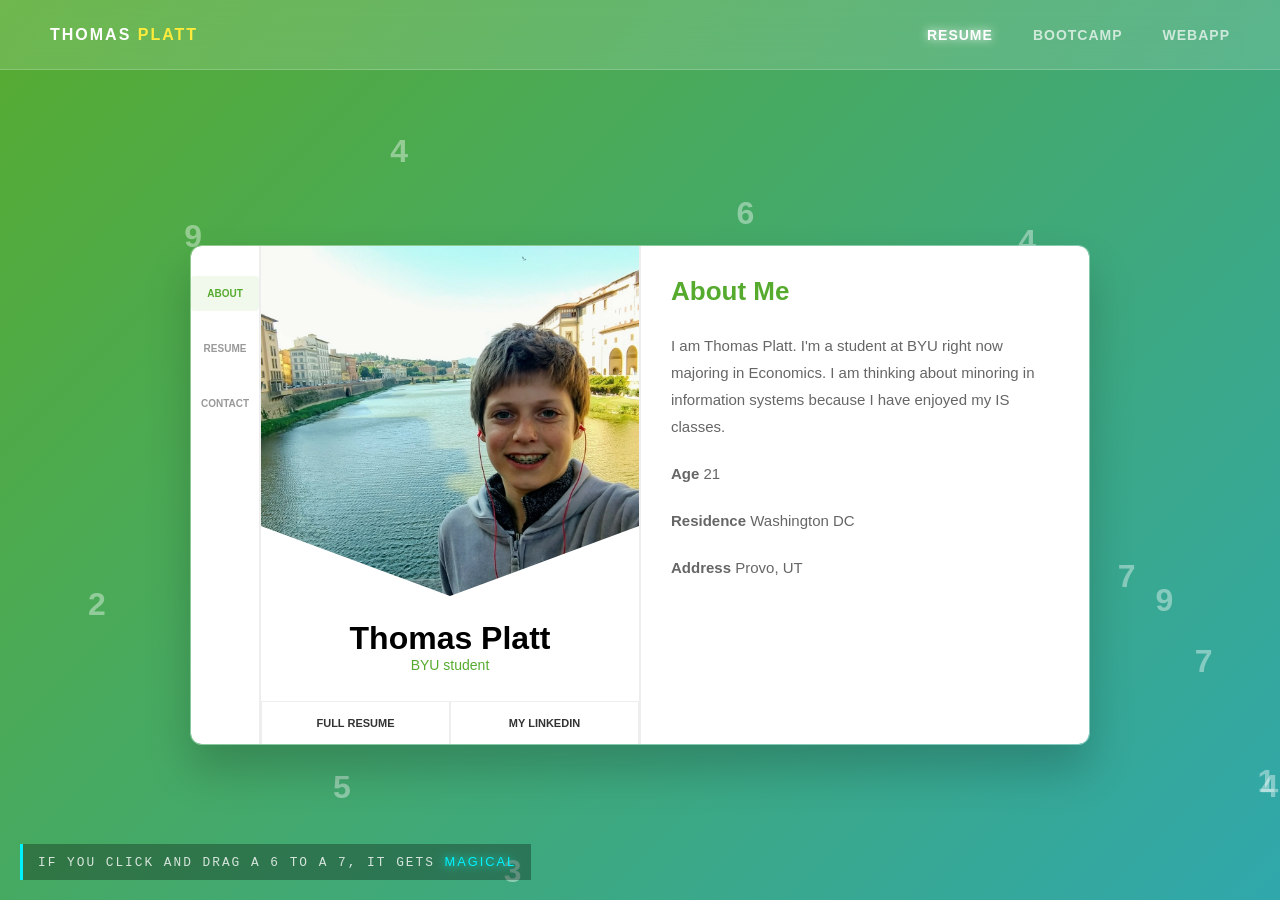
==== Resume/index.html @ a72a41d5 "Add files via upload yeah I committed!" ====
<!DOCTYPE html>
<html lang="en">
<head>
    <meta charset="UTF-8">
    <title>About Me</title>
    <link rel="stylesheet" href="style.css">
</head>
<body>
    <header class="global-header">
    <div class="logo" style="color: white; font-weight: bold;">THOMAS <span> PLATT</span></div>
    <nav class="global-nav">
        <a href="index.html" class="active-page">RESUME</a>
        <a href="/Bootstrap/index.html">BOOTCAMP</a>
        <a href="/Webapp/webapp.html">WEBAPP</a>
    </nav>
    </header>

    <div id="game-container"></div>
    <div class="background-wrapper">
        <nav class="sidebar">
            <div class="nav-item active"><a href="index.html">ABOUT</a></div>
            <div class="nav-item"><a href="resume.html">RESUME</a></div>
            <div class="nav-item"><a href="contact.html">CONTACT</a></div>
        </nav>

        <main class="profile-card">
            <div class="profile-left">
                <div class="image-container">
                    <img src="img/picofself.jpg" alt="Profile">
                </div>
                <div class="profile-info">
                    <h1>Thomas Platt</h1>
                    <p class="role">BYU student</p>
                </div>
                <div class="profile-actions">
                    <a href="img/resume.pdf.pdf" download>FULL RESUME</a>
                    <a href="https://www.linkedin.com/in/thomas-platt-91a227396/" target="_blank" rel="noopener noreferrer">MY LINKEDIN</a>
                </div>
            </div>

            <div class="profile-right">
                <h2><span>About Me</span></h2>
                <p>I am Thomas Platt. I'm a student at BYU right now majoring in Economics. I am thinking about minoring in information systems because I have enjoyed my IS classes.</p>
                <div class="stats">
                    <p><strong>Age</strong> <span>21</span></p>
                    <p><strong>Residence</strong> <span>Washington DC</span></p>
                    <p><strong>Address</strong> <span>Provo, UT</span></p>
                </div>
            </div>
        </main>
    </div>
    <div class="game-footer-info">
        If you click and drag a 6 to a  7, it gets <span>magical</span>
    </div>

    <script src="script.js"></script>
</body>
</html>
---- Resume/style.css ----
* { margin: 0; padding: 0; box-sizing: border-box; font-family: sans-serif; }

/* --- GLOBAL HEADER STYLES --- */
body {
    background: linear-gradient(-45deg, #ee7752, #e73c7e, #23a6d5, #56ab2f);
    background-size: 400% 400%;
    animation: gradientFlow 15s ease infinite;
    
    display: flex;
    flex-direction: column; 
    align-items: center;
    /* THIS IS THE KEY */
    justify-content: center; 
    
    /* Make sure the body takes up the full height of the screen */
    height: 100vh; 
    margin: 0;
    overflow: hidden;
}

.global-header {
    position: fixed;
    top: 0;
    left: 0;
    width: 100%;
    height: 70px;
    background: rgba(255, 255, 255, 0.15);
    backdrop-filter: blur(15px);
    display: flex;
    justify-content: space-between;
    align-items: center;
    padding: 0 50px;
    z-index: 3000;
    border-bottom: 1px solid rgba(255, 255, 255, 0.2);
}

.logo {
    color: white;
    font-weight: bold;
    letter-spacing: 2px;
}

.logo span { color: #ffeb3b; }

.global-nav {
    display: flex;
    gap: 40px;
}

.global-nav a:hover, .global-nav a.active-page {
    opacity: 1;
    text-shadow: 0 0 10px white;
}

.global-nav a {
    text-decoration: none;
    color: white;
    font-weight: bold;
    font-size: 14px;
    letter-spacing: 1px;
    opacity: 0.7;
    transition: 0.3s;
}

.global-link {
    text-decoration: none;
    color: rgba(255, 255, 255, 0.7);
    font-size: 14px;
    font-weight: 500;
    transition: 0.3s;
}

.global-link:hover, .active-global {
    color: white;
    text-shadow: 0 0 10px rgba(255,255,255,0.5);
}

/* Adjust your existing wrapper to give it some space from the header */
.background-wrapper {
    margin-top: 90px; /* Space between Global Header and Resume Card */
    /* keep your existing flex, width, height, etc. */
}

/* 2. THE ANIMATION KEYFRAMES */
@keyframes gradientFlow {
    0% { background-position: 0% 50%; }
    50% { background-position: 100% 50%; }
    100% { background-position: 0% 50%; }
}

.background-wrapper { 
    display: flex; 
    width: 900px; 
    height: 500px; 
    
    /* 3. GLASS EFFECT */
    /* This makes the card look like it's floating on glass */
    background: rgba(255, 255, 255, 0.1); /* Very transparent */
    backdrop-filter: blur(10px);          /* Blurs the zesty background behind it */
    -webkit-backdrop-filter: blur(10px);
    
    border: 1px solid rgba(255, 255, 255, 0.3); 
    border-radius: 12px;
    overflow: hidden;
    box-shadow: 0 25px 45px rgba(0, 0, 0, 0.2); /* Deep shadow for "zest" */
}

.sidebar { 
    background: white; 
    width: 70px; 
    flex-shrink: 0; /* Prevents the sidebar from getting squashed */
    display: flex; 
    flex-direction: column; 
    align-items: center; 
    padding-top: 20px; 
    border-radius: 10px 0 0 10px;
    border-right: 2px solid #eee;
}

.nav-item { margin: 15px 0; font-size: 10px; }
.nav-item a { text-decoration: none; color: #999; }
.nav-item.active a { color: #56ab2f; font-weight: bold; }

/* Card */
.profile-card { background: white; flex-grow: 1; display: flex; border-radius: 0 10px 10px 0; overflow: hidden; }

.profile-left { 
    width: 380px;   /* Giving it a specific pixel width keeps it steady */
    flex-shrink: 0; /* Prevents the left side from shrinking */
    border-right: 2px solid #eee; 
    display: flex; 
    flex-direction: column; 
    text-align: center; 
}

.image-container img {
    width: 100%;
    height: 350px;
    object-fit: cover;
    clip-path: polygon(0 0, 100% 0, 100% 80%, 50% 100%, 0 80%);
}

.profile-info { padding: 20px; }
.role { color: #56ab2f; font-size: 14px; }

.profile-actions { margin-top: auto; display: flex; border-top: 1px solid #eee; }
.profile-actions a { flex: 1; padding: 15px; text-decoration: none; color: #333; font-size: 11px; font-weight: bold; border-right: 1px solid #eee; border-left: 1px solid #eee; }

/* --- UPDATED: Professional Layout for the Right Panel --- */

.profile-right {
    flex-grow: 1; /* This takes up all remaining space */
    padding: 30px; /* INCREASED PADDING: Gives the content more room to breathe */
    overflow-y: hidden; /* Adds a scrollbar if the text is very long */
    display: flex;
    flex-direction: column;
    text-align: left; /* ALIGN EVERYTHING LEFT: This makes it look professional and neat */
}

/* Heading Styling (e.g., "About Me" or "Resume") */
h2 {
    font-size: 26px; /* Larger heading */
    font-weight: 700;
    margin-bottom: 25px; /* Space below the heading */
    text-align: left; /* Ensure the heading is on the left */
}

/* The highlight green color for the word "Me" */
h2 span {
    color: #56ab2f;
}

/* Paragraph styling */
.profile-right p {
    font-size: 15px; /* Slightly larger, more readable font */
    line-height: 1.8; /* INCREASED LINE-HEIGHT: Makes long blocks of text easier to read */
    color: #666; /* Softer text color */
    margin-bottom: 20px; /* Space between paragraphs */
}

/* --- Stats Grid Styling (The key to fixing that "pretty" space) --- */
.stats-container {
    display: grid; /* Use a modern grid layout */
    grid-template-columns: repeat(2, 1fr); /* Create two equal columns */
    gap: 15px 30px; /* Adds space between rows and columns */
    margin-top: 25px;
}

.stats-item {
    font-size: 14px;
    display: flex;
    justify-content: flex-start; /* Align key and value neatly */
    align-items: center;
}

.stats-key {
    background: #56ab2f; /* A solid green box for the label */
    color: white;
    font-weight: bold;
    font-size: 11px;
    padding: 3px 8px; /* Breathing room inside the box */
    border-radius: 3px;
    margin-right: 15px; /* Space to the right of the box */
    text-transform: uppercase; /* All caps for professional look */
    letter-spacing: 1px; /* Spread letters slightly */
}

.stats-value {
    color: #444;
    font-weight: 500;
}

/* 1. Setup the Nav Item container */
.nav-item { 
    margin: 10px 0; 
    width: 100%; /* Make it fill the sidebar width */
}

/* 2. Style the Link to behave like a block/button */
.nav-item a { 
    text-decoration: none; 
    color: #999; 
    font-size: 10px;
    font-weight: bold;
    display: block;      /* Makes the link fill the whole space */
    padding: 12px 0;     /* Adds vertical space for the background */
    width: 100%;
    text-align: center;
    transition: all 0.3s ease; /* Smooth fade for the background */
    border-radius: 4px;  /* Slightly rounds the corners of the background */
}

/* 3. The Hover Effect: Change the BACKGROUND */
.nav-item a:hover {
    background-color: #f0f9eb; /* A very light, subtle green */
    color: #56ab2f;            /* Turn the text green too */
}

/* 4. Keep the ACTIVE page highlighted with a background too */
.nav-item.active a { 
    background-color: #f0f9eb; 
    color: #56ab2f; 
}

.profile-right::-webkit-scrollbar {
    display: none;
}

/* This hides the scrollbar for Firefox */
.profile-right {
    -ms-overflow-style: none;  /* IE and Edge */
    scrollbar-width: none;  /* Firefox */
}

#game-container {
    position: fixed;
    top: 0;
    left: 0;
    width: 100%;
    height: 100%;
    /* Set this to 0 and make sure your resume card is higher */
    z-index: 0; 
    pointer-events: none; 
}

.background-wrapper {
    position: relative; /* This is key */
    z-index: 10;       /* This puts your resume ON TOP of the game */
    display: flex;
    /* ... rest of your wrapper code ... */
}

.game-number {
    position: absolute;
    font-size: 32px;
    font-weight: bold;
    color: rgba(255, 255, 255, 0.4);
    cursor: grab;
    user-select: none;
    /* This allows the numbers to be clicked even if the container is transparent */
    pointer-events: all; 
    z-index: 5; /* Between the background and the resume */
}

.wow-effect {
    position: fixed;
    font-size: 100px;
    font-weight: 900;
    color: #ffeb3b; /* Bright zesty yellow */
    text-shadow: 0 0 20px rgba(255, 235, 59, 0.8), 0 0 40px rgba(0,0,0,0.2);
    pointer-events: none;
    z-index: 9999;
    animation: wowPop 0.8s ease-out forwards;
    font-family: 'Arial Black', sans-serif;
    transform-origin: center;
}

@keyframes wowPop {
    0% { transform: scale(0) rotate(-20deg); opacity: 0; }
    50% { transform: scale(1.4) rotate(10deg); opacity: 1; }
    100% { transform: scale(1) rotate(0deg); opacity: 0; }
}

#game-container {
    display: flex;
    justify-content: center;
    align-items: center;
    padding: 20px;
}

canvas {
    border: 4px solid #333;
    border-radius: 8px;
    box-shadow: 0 0 20px rgba(0,0,0,0.5);
    background-color: #1e1e2d;
    cursor: none; /* Hides cursor over the game */
    display: block;
}

.game-footer-info {
    position: fixed;
    bottom: 20px;
    left: 20px;
    font-family: 'Courier New', Courier, monospace; /* Monospace for a "hacker" look */
    font-size: 0.8rem;
    color: rgba(255, 255, 255, 0.8);
    letter-spacing: 2px;
    background: rgba(0, 0, 0, 0.3);
    padding: 10px 15px;
    border-left: 3px solid #00f2ff; /* Neon accent line */
    pointer-events: none; /* Allows mouse clicks to pass through to the game */
    text-transform: uppercase;
    z-index: 100;
}

.game-footer-info span {
    color: #00f2ff;
    text-shadow: 0 0 10px #00f2ff;
}
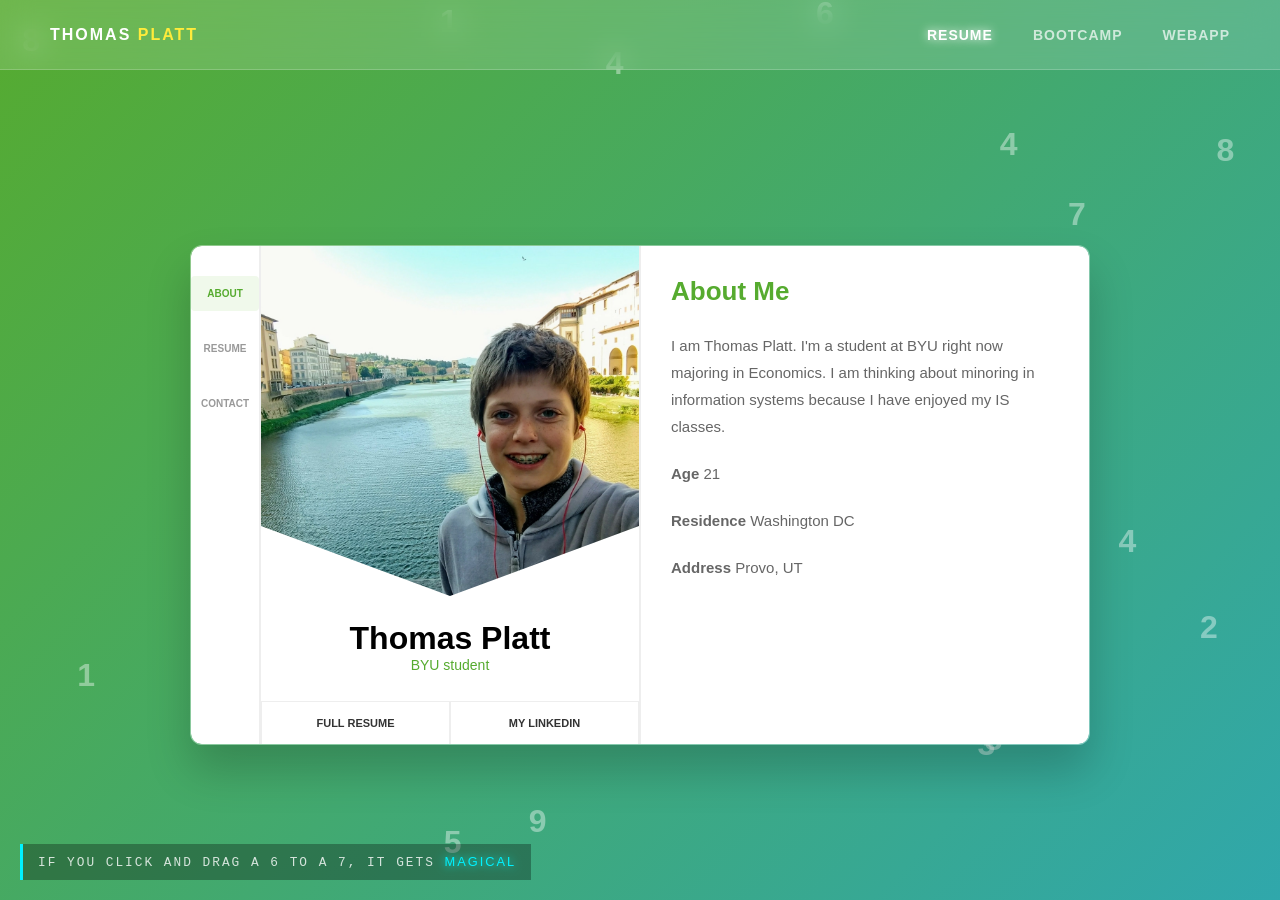
==== commit 1a051b20: "Update index.html" ====
--- a/Resume/index.html
+++ b/Resume/index.html
@@ -10,8 +10,8 @@
     <div class="logo" style="color: white; font-weight: bold;">THOMAS <span> PLATT</span></div>
     <nav class="global-nav">
         <a href="index.html" class="active-page">RESUME</a>
-        <a href="/Bootstrap/index.html">BOOTCAMP</a>
-        <a href="/Webapp/webapp.html">WEBAPP</a>
+        <a href="../Bootstrap/index.html">BOOTCAMP</a>
+        <a href="../Webapp/webapp.html">WEBAPP</a>
     </nav>
     </header>
 
@@ -55,4 +55,4 @@
 
     <script src="script.js"></script>
 </body>
-</html>+</html>
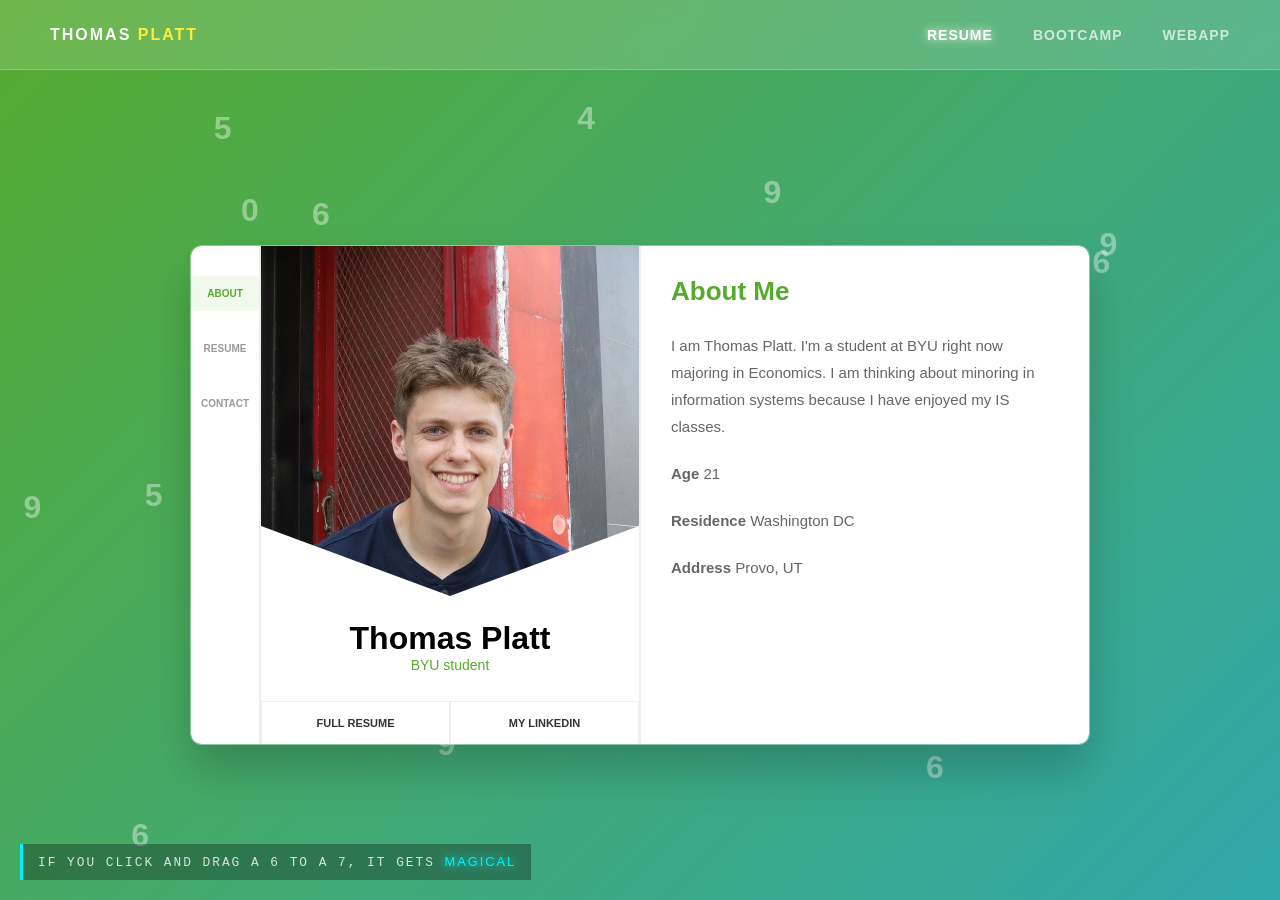
==== commit f88c14db: "Update index.html" ====
--- a/Resume/index.html
+++ b/Resume/index.html
@@ -26,7 +26,7 @@
         <main class="profile-card">
             <div class="profile-left">
                 <div class="image-container">
-                    <img src="img/picofself.jpg" alt="Profile">
+                    <img src="img/picofself2.jpg" alt="Profile">
                 </div>
                 <div class="profile-info">
                     <h1>Thomas Platt</h1>
